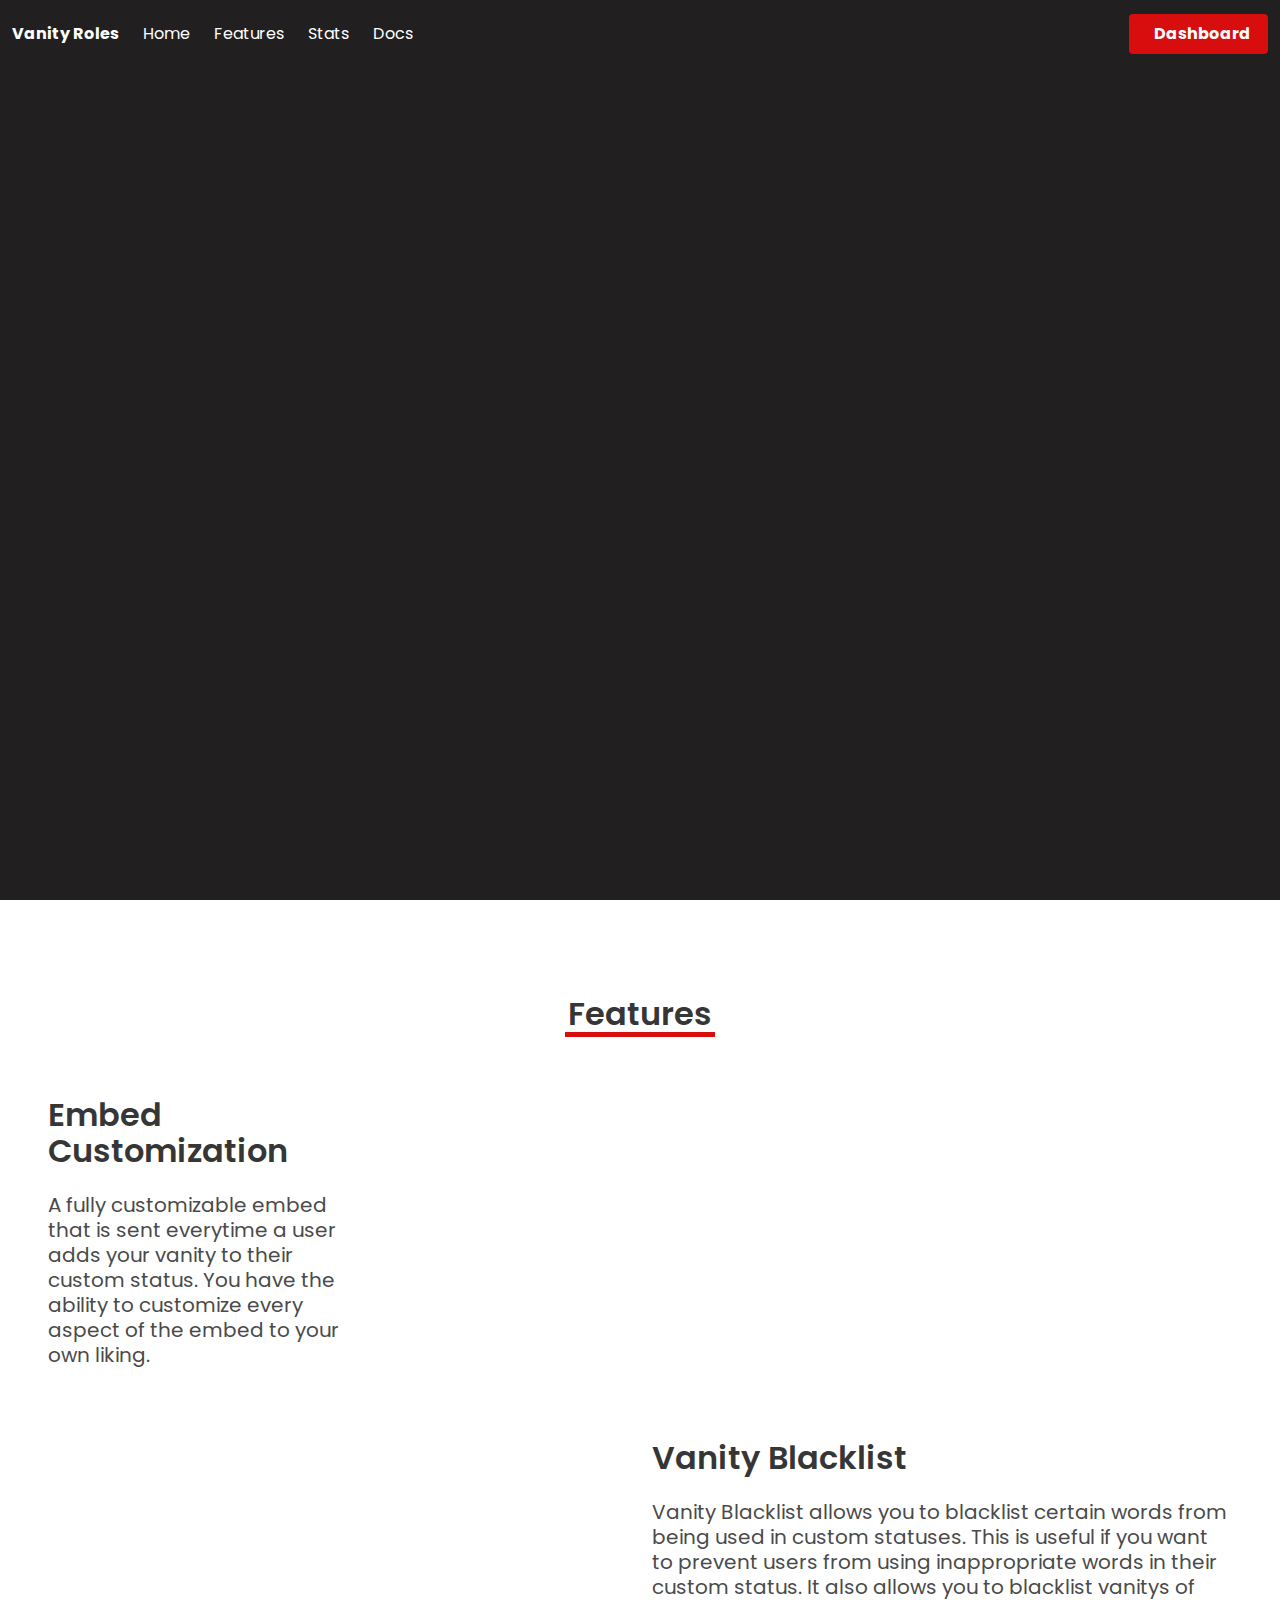
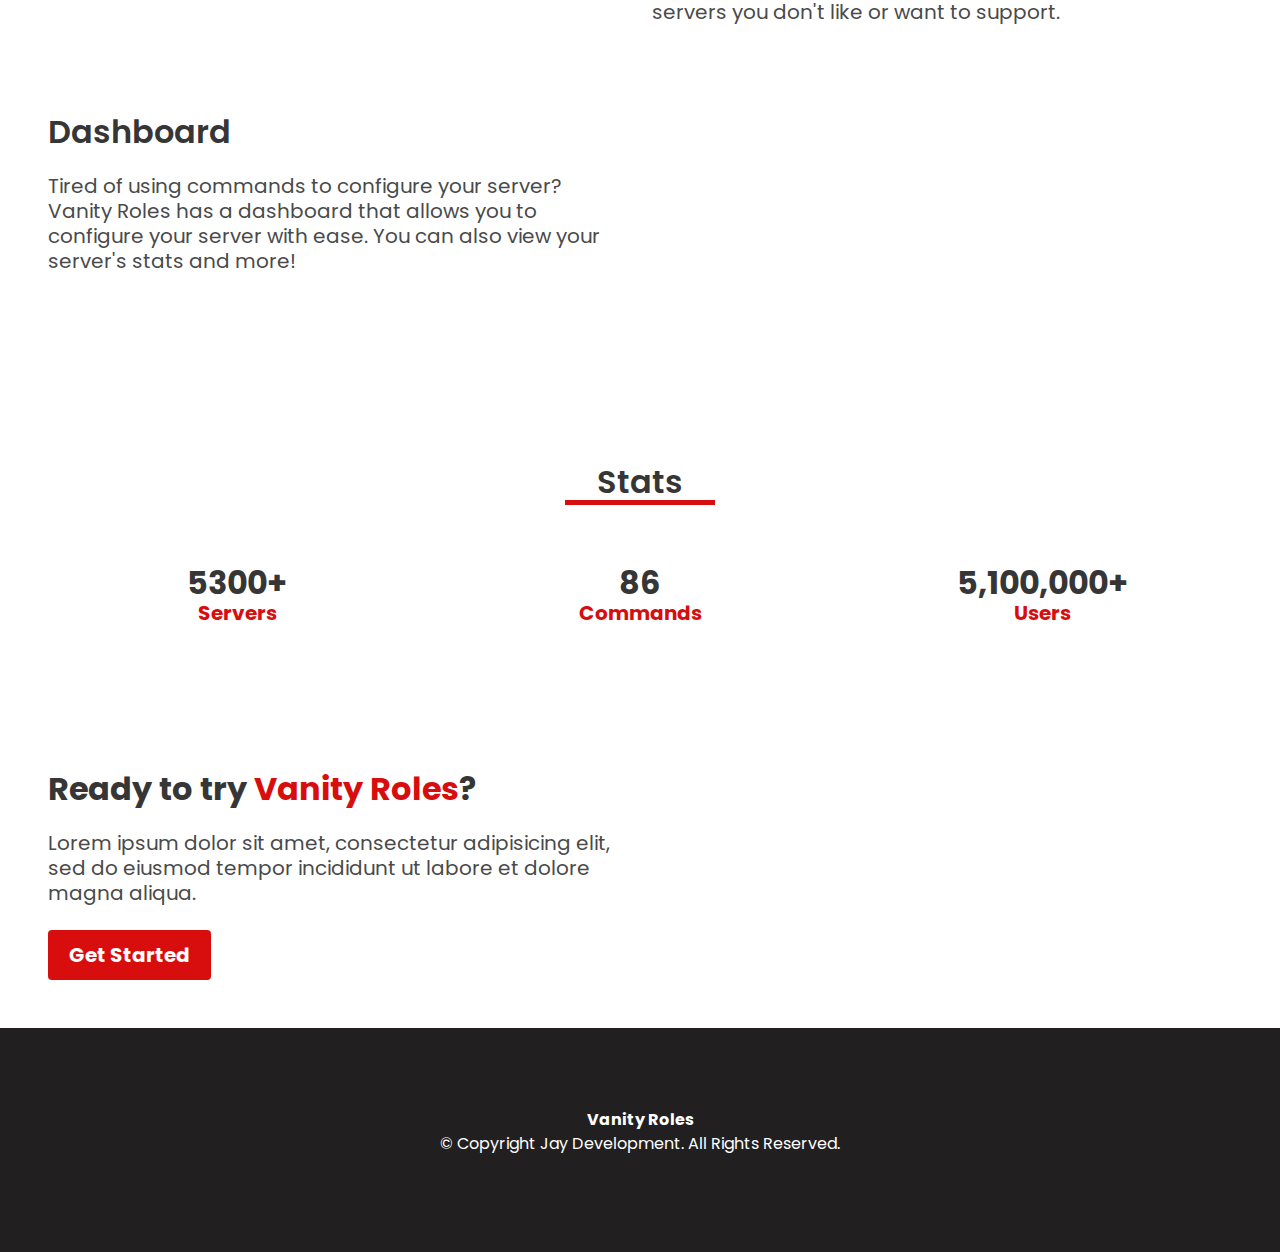
==== index.html @ c4c2915c "Initial commit" ====
<!--
  | Website designed by JstnLT (https://jstnlt.my.id)
  | This project is open source: https://github.com/JastinXyz/discord-bot-landing-page-web
-->

<!DOCTYPE html>
<html>
  <head>
    <meta charset="utf-8" />
    <meta name="viewport" content="width=device-width, initial-scale=1" />
    <title>Vanity Roles - a Discord Bot</title>
    <link rel="stylesheet" href="assets/css/bulma.min.css" />
    <link rel="stylesheet" href="assets/css/style.css" />
    <link href="https://unpkg.com/aos@2.3.1/dist/aos.css" rel="stylesheet" />
    <link
      rel="stylesheet"
      href="https://unpkg.com/tippy.js@6/animations/scale.css"
    />
    <link
      rel="stylesheet"
      href="https://cdnjs.cloudflare.com/ajax/libs/font-awesome/6.1.1/css/all.min.css"
      integrity="sha512-KfkfwYDsLkIlwQp6LFnl8zNdLGxu9YAA1QvwINks4PhcElQSvqcyVLLD9aMhXd13uQjoXtEKNosOWaZqXgel0g=="
      crossorigin="anonymous"
      referrerpolicy="no-referrer"
    />

    <script src="assets/js/jquery-3.6.0.js"></script>
  </head>
  <body>
    <!-- Back To Top Start -->
    <a id="backtotop" data-tippy-content="Back To Top.">
      <i class="fa-solid fa-angle-up has-text-white fa-2xl mt-5"></i>
    </a>
    <!-- Back To Top End -->

    <!-- Navbar Start -->
    <nav
      class="navbar is-fixed-top"
      role="navigation"
      aria-label="main navigation"
    >
      <div class="navbar-brand mt-2 mb-2">
        <a class="navbar-item" href="#">
          <strong>Vanity Roles</strong>

          <!-- or if you want to use image -->
          <!-- <img
            src="image link or path"
            width="112"
            height="28"
          /> -->
        </a>

        <a
          role="button"
          class="navbar-burger has-text-white"
          data-target="navMenu"
          aria-label="menu"
          aria-expanded="false"
        >
          <span aria-hidden="true"></span>
          <span aria-hidden="true"></span>
          <span aria-hidden="true"></span>
        </a>
      </div>

      <div id="navbarBasicExample" class="navbar-menu">
        <div class="navbar-start">
          <a href="#" class="navbar-item is-tab">
            Home
          </a>

          <a href="#features" class="navbar-item is-tab">
            Features
          </a>

          <a href="#stats" class="navbar-item is-tab">
            Stats
          </a>

          <a href="https://docs.vanityroles.com" class="navbar-item is-tab">
            Docs
          </a>
        </div>

        <div class="navbar-end">
          <a href="#" class="navbar-item is-tab" target="_blank">
            <i class="fa-brands fa-discord"></i>
          </a>

          <a href="#" class="navbar-item is-tab" target="_blank">
            <i class="fa-brands fa-github"></i>
          </a>

          <div class="navbar-item">
            <div class="buttons">
              <a href="https://dashboard.vanityroles.com" class="button is-blurple">
                <strong
                  ><i class="fa-solid fa-right-to-bracket mr-2"></i>
                  Dashboard</strong
                >
              </a>
            </div>
          </div>
        </div>
      </div>
    </nav>
    <!-- Navbar End -->

    <!-- Hero Section Start -->
    <section class="hero bg-base is-fullheight">
      <div class="hero-body">
        <div class="">
          <div class="columns">
            <div class="column mr-6 mt-12" data-aos="fade-up">
              <p class="title has-text-white has-text-weight-bold">
                Time to add Vanity Roles to your server.
              </p>
              <p class="subtitle has-text-grey-light is-size-6 mt-3">
                Vanity Roles allows you to reward your members with access to channels or give them a role by repping your server.
              </p>
              <div class="buttons">
                <a href="https://discord.com/api/oauth2/authorize?client_id=1057043734526701589&permissions=139855154256&scope=bot%20applications.commands" class="button is-info">
                  <strong>Add To Discord</strong>
                </a>

                <a href="" class="button is-outlined">
                  <strong><i class="fa-solid fa-crown"></i> Premium</strong>
                </a>
              </div>
            </div>
            <div class="column mt-6" data-aos="fade-left">
              <img
                class="image has-image-centered vert-move mt-4"
                src="assets/img/logo-red-1-modified.png"
                alt="hero image"
                style="width: 20rem;"
              />
            </div>
          </div>
        </div>
      </div>
      <div class="has-text-centered" data-tippy-content="Scroll Down">
        <a href="#features"
          ><i
            class="fa-solid fa-circle-chevron-down fa-lg vert-move2 has-text-white"
          ></i
        ></a>
      </div>
    </section>
    <!-- Hero Section End -->

    <!-- Hero Waves Start -->
    <!-- Hero Waves End -->

    <!-- Features Section Start -->
    <section id="features" class="section mt-6">
      <div class="has-text-centered">
        <h1 class="title lined">Features</h1>
        <div class="line line-center blurple"></div>
      </div>

      <!-- single feature start (Left) -->

        <div class="columns mt-6">
          <div class="column mr-6">
            <h4 class="title">Embed Customization <span class="blurple"></span></h4>
            <p class="subtitle mt-3">
              A fully customizable embed that is sent everytime a user adds your vanity to their custom status. You have the ability to customize every aspect of the embed to your own liking.
            </p>
          </div>
          <div class="column" data-aos="fade-left"> 
            <img
              class="image has-image-centered"
              src="https://616795721-files.gitbook.io/~/files/v0/b/gitbook-x-prod.appspot.com/o/spaces%2FS4UWSfWVLAKJ71idZlyo%2Fuploads%2FRbhHibw7MV0Slw8xNbLs%2FUntitled.png?alt=media&token=2f655a46-20ef-4d9a-8bc3-4cbc6d360289"
              alt="feature1 img"
              style="width: 50rem;"
            />
          </div>
        </div>
      </div>
      <!-- single feature end (Left) -->

      <!-- single feature start (Right) -->

        <div class="columns mt-6">
          <div class="column" data-aos="fade-right">
            <img
              class="image has-image-centered"
              src="assets/img/blacklist.png"
              alt="feature1 img"
              style="width: 50rem;"
            />
          </div>
          <div class="column">
            <h4 class="title">
              Vanity Blacklist <span class="has-text-primary"></span>
            </h4>
            <p class="subtitle mt-3">
              Vanity Blacklist allows you to blacklist certain words from being used in custom statuses. This is useful if you want to prevent users from using inappropriate words in their custom status. It also allows you to blacklist vanitys of servers you don't like or want to support.
            </p>
          </div>
        </div>
      </div>
      <!-- single feature end (Right) -->

      <!-- single feature start (Left) -->

        <div class="columns mt-6">
          <div class="column mr-6">
            <h4 class="title">
              Dashboard <span class="has-text-warning"></span>
            </h4>
            <p class="subtitle mt-3">
              Tired of using commands to configure your server? Vanity Roles has a dashboard that allows you to configure your server with ease. You can also view your server's stats and more!
            </p>
          </div>
          <div class="column" data-aos="fade-left">
            <img
              class="image has-image-centered"
              src="assets/img/dashboard.png"
              alt="feature1 img"
              style="width: 120rem;"
            />
          </div>
        </div>
      </div>
      <!-- single feature end (Left) -->

      <!-- single feature start (Right) -->
      </div>
      <!-- single feature end (Right) -->
    </section>
    <!-- Features Section End -->

    <!-- Stats Section Start -->
    <section id="stats" class="section mt-6">
      <div class="has-text-centered">
        <h1 class="title lined">Stats</h1>
        <div class="line line-center blurple"></div>
      </div>

      <div class="columns mt-6">
        <div class="column has-text-centered">
          <p class="title has-text-weight-bold lined">5300+</p>
          <span class="subtitle has-text-weight-bold blurple"><i class="fa-solid fa-server"></i> Servers</span>
        </div>

        <div class="column has-text-centered">
          <p class="title has-text-weight-bold lined">86</p>
          <span class="subtitle has-text-weight-bold blurple"><i class="fa-solid fa-terminal"></i> Commands</span>
        </div>

        <div class="column has-text-centered">
          <p class="title has-text-weight-bold lined">5,100,000+</p>
          <span class="subtitle has-text-weight-bold blurple"><i class="fa-solid fa-users"></i> Users</span>
        </div>
      </div>
    </section>
    <!-- Stats Section End -->

    <!-- Invite Section Start -->
    <section class="section mt-6">
      <div class="columns">
        <div class="column has-text-left">
          <p class="title has-text-weight-bold">
            Ready to try <span class="blurple">Vanity Roles</span>?
          </p>
          <p class="subtitle mt-3 has-text-gray">
            Lorem ipsum dolor sit amet, consectetur adipisicing elit, sed do
            eiusmod tempor incididunt ut labore et dolore magna aliqua.
          </p>
          <a href="https://docs.vanityroles.com" class="button is-blurple is-medium"
            ><strong><i class="fa-solid fa-book"></i> Get Started</strong></a
          >
        </div>

        <div class="column"></div>
      </div>
    </section>
    <!-- Invite Section End -->

    <!-- Footer Section Start -->
    <footer class="footer bg-base">
      <div class="content has-text-centered has-text-white">
        <div class="mb-2">
          <a href="https://discord.gg/rJxyySuTJ6" class="has-text-white" target="_blank">
            <i class="fa-brands fa-discord"></i>
          </a>
          &nbsp; &nbsp;
          <a href="https://github.com/jaymart95" class="has-text-white" target="_blank">
            <i class="fa-brands fa-github"></i>
          </a>
        </div>

        <p>
          <span class="has-text-weight-bold">Vanity Roles</span>
          <br />
          &copy; <span id="cp-year"></span> Copyright Jay Development. All Rights
          Reserved.
        </p>

      </div>
    </footer>
    <!-- Footer Section End -->

    <script src="https://unpkg.com/aos@2.3.1/dist/aos.js"></script>
    <script src="https://unpkg.com/@popperjs/core@2"></script>
    <script src="https://unpkg.com/tippy.js@6"></script>
    <script src="assets/js/script.js"></script>
  </body>
</html>
---- assets/css/style.css ----
@import url("https://fonts.googleapis.com/css2?family=Poppins:wght@400;500;600;700&display=swap");

* {
  font-family: "Poppins", sans-serif;
}

html {
  scroll-behavior: smooth;
}

.blurple {
  color: #D80D0D;
}

.bg-base {
  background-color: #211F1F !important;
}

#backtotop {
  display: inline-block;
  background-color: #D80D0D;
  width: 50px;
  height: 50px;
  text-align: center;
  border-radius: 4px;
  position: fixed;
  bottom: 30px;
  right: 30px;
  transition: background-color 0.3s, opacity 0.5s, visibility 0.5s;
  opacity: 0;
  visibility: hidden;
  z-index: 1000;
}

#backtotop:hover {
  cursor: pointer;
  background-color: #211F1F;
}

#backtotop:active {
  background-color: #211F1F;
}

#backtotop.show {
  opacity: 0.4;
  visibility: visible;
}

.navbar-item,
.navbar-link {
  -moz-transition: all 0.2s ease-in;
  -o-transition: all 0.2s ease-in;
  -webkit-transition: all 0.2s ease-in;
  transition: all 0.2s ease-in;
}

.navbar-item:hover {
  background-color: transparent !important;
  color: #7289da !important;
}

.navbar-link:hover {
  background-color: transparent !important;
  color: #7289da !important;
}

.navbar-menu {
  animation: navAnimOpen 0.2s ease-in-out;
}

@keyframes navAnimOpen {
  0% {
    display: none;
    opacity: 0;
    max-height: 0;
  }
  1% {
    display: block;
    opacity: 0;
  }
  100% {
    opacity: 1;
    max-height: 396px;
  }
  from {
    opacity: 0;
    transform: translateY(-5px);
  }
  to {
    opacity: 1;
    transform: translateY(0px);
  }
}

nav,
.navbar-menu {
  background-color: #211F1F !important;
}

.navbar-item.nav-dark,
.navbar-link.nav-dark {
  color: #fff !important;
}

.navbar-item,
.navbar-link {
  color: white !important;
}

nav.nav-w {
  background: #211F1F !important;
  box-shadow: 1px 2px 10px rgba(0, 0, 0, 0.1) !important;
}

.nav-w {
  background: #211F1F !important;
  box-shadow: 100px 2px 10px rgba(0, 0, 0, 0.1) !important;
}

.mb-12 {
  margin-bottom: 6rem;
}

.mt-12 {
  margin-top: 6rem;
}

.ml-12 {
  margin-left: 6rem;
}

.mr-12 {
  margin-right: 6rem;
}

.img-col-ml-13 {
  margin-left: 13rem;
}

.img-col-mr-13 {
  margin-right: 13rem;
}

.has-image-centered {
  margin-left: auto;
  margin-right: auto;
}

.line {
  background: #00d1b2;
  background: #00d1b2;
  width: 150px;
  height: 5px;
}

.line2 {
  background: #00d1b2;
  background: #00d1b2;
  width: 75px;
  height: 5px;
}

.line-center {
  margin: 0 auto;
}

.line.blurple {
  background: #D80D0D;
}

.title.lined {
  margin-bottom: 0px;
}

.vert-move {
  -webkit-animation: mover 1s infinite alternate;
  animation: mover 1s infinite alternate;
}

.vert-move2 {
  -webkit-animation: mover 0.5s infinite alternate;
  animation: mover 0.5s infinite alternate;
}

@-webkit-keyframes mover {
  0% {
    transform: translateY(0);
  }
  100% {
    transform: translateY(-10px);
  }
}

.button.is-blurple {
  background-color: #D80D0D;
  border-color: transparent;
  color: #fff;
}

.single-feature {
  position: relative;
  z-index: 5;
}

.shape-right {
  position: absolute;
  top: -40px;
  right: 0;
  width: 40%;
  height: 100%;
  z-index: -1;
  opacity: 30%;
}

.shape-right img {
  width: 100%;
}

@media (max-width: 767px) {
  .shape-right
 {
    display: none;
  }
}

.shape-left {
  position: absolute;
  top: -80px;
  left: 90px;
  width: 35%;
  height: 100%;
  z-index: -1;
  opacity: 30%;
}

.shape-left img {
  width: 100%;
}

@media (max-width: 767px) {
  .shape-left {
    display: none;
  }
}
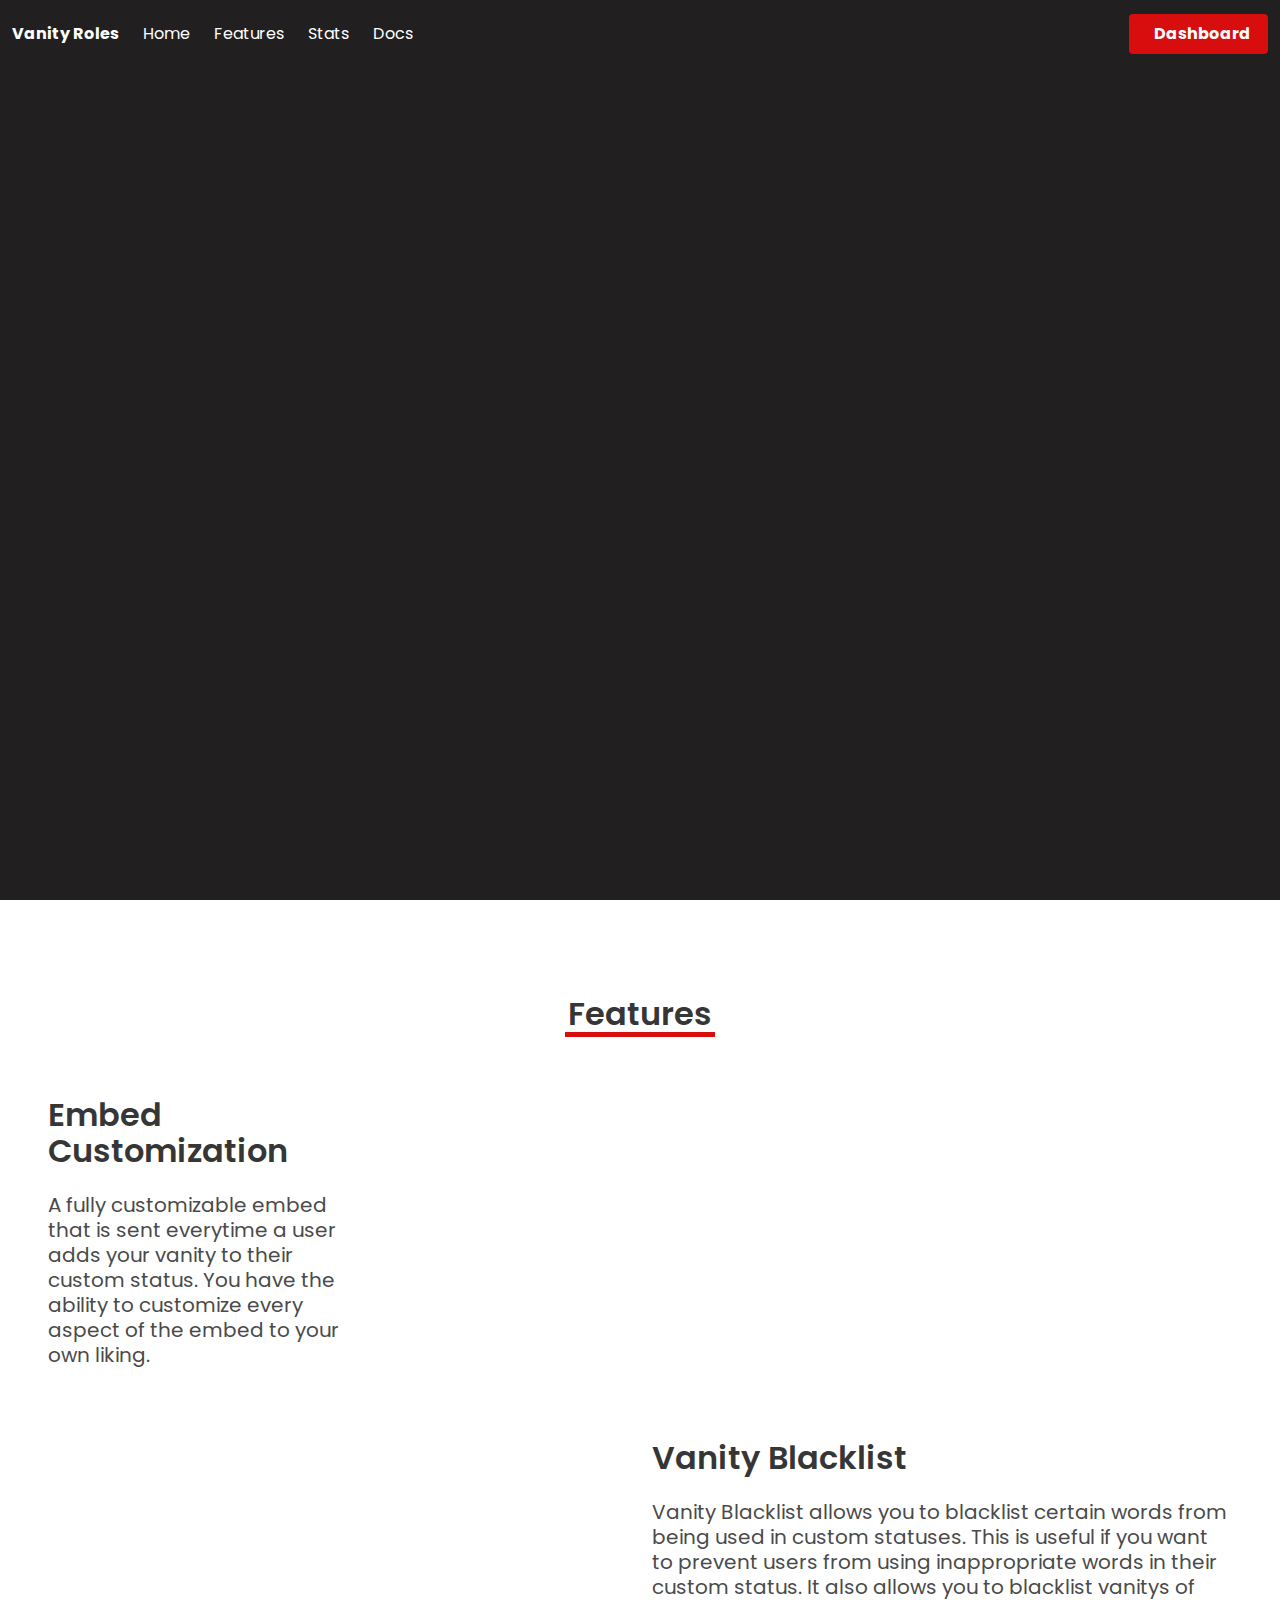
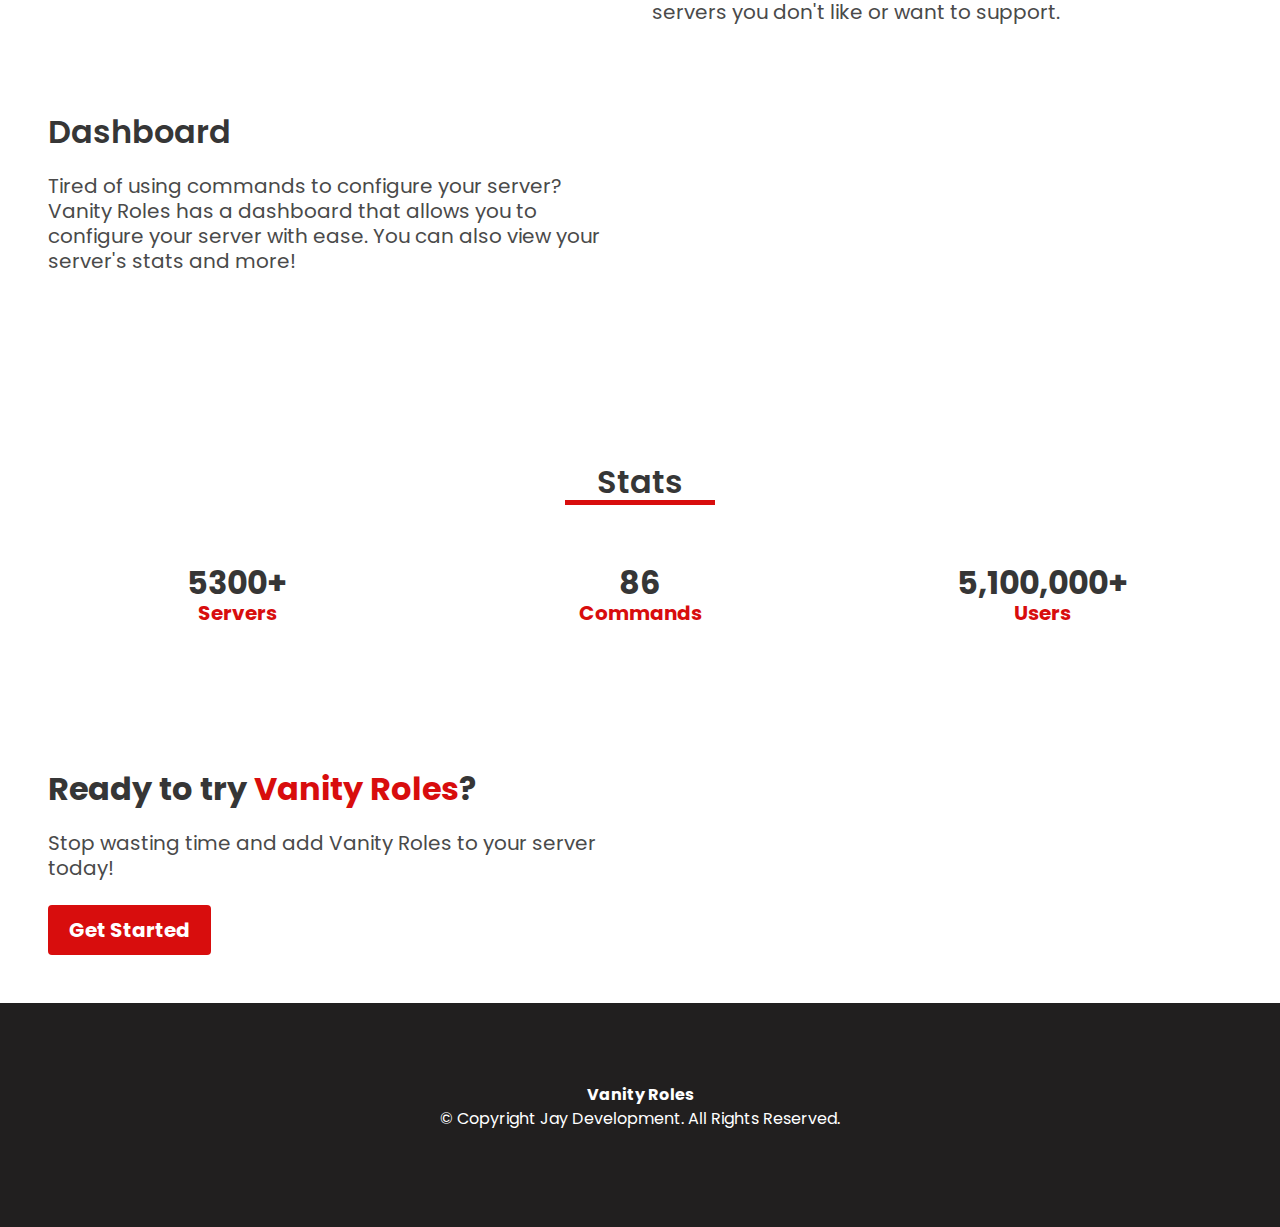
==== commit d5fa3ddf: "." ====
--- a/index.html
+++ b/index.html
@@ -1,8 +1,3 @@
-<!--
-  | Website designed by JstnLT (https://jstnlt.my.id)
-  | This project is open source: https://github.com/JastinXyz/discord-bot-landing-page-web
--->
-
 <!DOCTYPE html>
 <html>
   <head>
@@ -267,8 +262,7 @@
             Ready to try <span class="blurple">Vanity Roles</span>?
           </p>
           <p class="subtitle mt-3 has-text-gray">
-            Lorem ipsum dolor sit amet, consectetur adipisicing elit, sed do
-            eiusmod tempor incididunt ut labore et dolore magna aliqua.
+            Stop wasting time and add Vanity Roles to your server today!
           </p>
           <a href="https://docs.vanityroles.com" class="button is-blurple is-medium"
             ><strong><i class="fa-solid fa-book"></i> Get Started</strong></a
